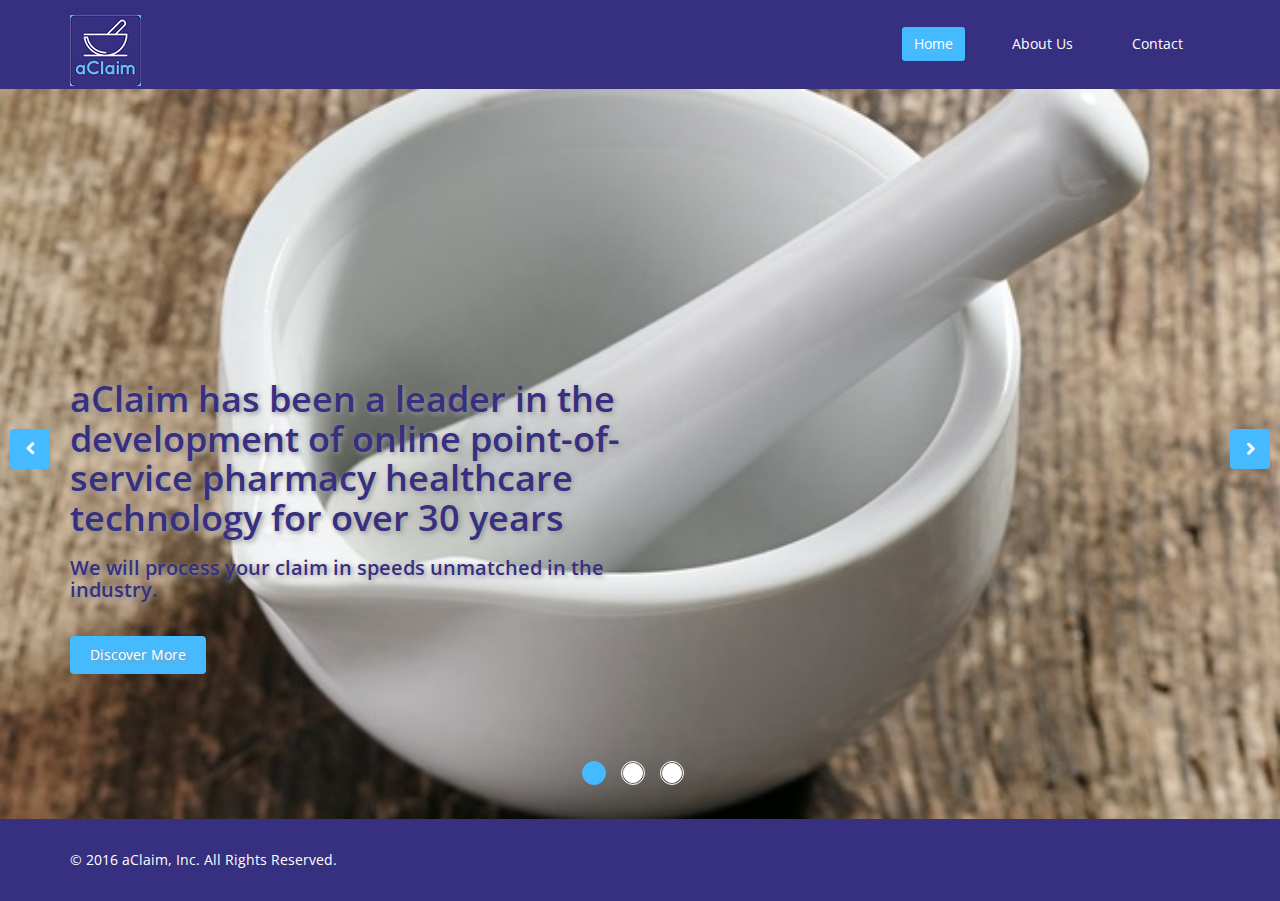
==== index.html @ 6144b658 "Initial Commit" ====
<!DOCTYPE html>
<html lang="en">
<head>
    <meta charset="utf-8">
    <meta name="viewport" content="width=device-width, initial-scale=1.0">
    <meta name="description" content="">
    <meta name="author" content="">
    <title>Home | aClaim, Inc.</title>
	
	<!-- core CSS -->
    <link href="css/bootstrap.min.css" rel="stylesheet">
    <link href="css/font-awesome.min.css" rel="stylesheet">
    <link href="css/animate.min.css" rel="stylesheet">
    <link href="css/prettyPhoto.css" rel="stylesheet">
    <link href="css/main.css" rel="stylesheet">
    <link href="css/responsive.css" rel="stylesheet">
    <!--[if lt IE 9]>
    <script src="js/html5shiv.js"></script>
    <script src="js/respond.min.js"></script>
    <![endif]-->       
    <link rel="shortcut icon" href="images/ico/favicon.ico">
    <link rel="apple-touch-icon-precomposed" sizes="144x144" href="images/ico/apple-touch-icon-144-precomposed.png">
    <link rel="apple-touch-icon-precomposed" sizes="114x114" href="images/ico/apple-touch-icon-114-precomposed.png">
    <link rel="apple-touch-icon-precomposed" sizes="72x72" href="images/ico/apple-touch-icon-72-precomposed.png">
    <link rel="apple-touch-icon-precomposed" href="images/ico/apple-touch-icon-57-precomposed.png">
</head><!--/head-->

<body class="homepage">

    <header id="header">
        <nav class="navbar navbar-inverse" role="banner">
            <div class="container">
                <div class="navbar-header">
					<div>
						<button type="button" class="navbar-toggle" data-toggle="collapse" data-target=".navbar-collapse">
							<span class="sr-only">Toggle navigation</span>
							<span class="icon-bar"></span>
							<span class="icon-bar"></span>
							<span class="icon-bar"></span>
						</button>
						<a class="navbar-brand" href="index.html"><img src="images/aClaim/aclaimlogo6.png" alt="logo"></a>
					</div>
                </div>
                <div class="collapse navbar-collapse navbar-right">
                    <ul class="nav navbar-nav">
                        <li class="active"><a href="index.html">Home</a></li>
                        <li><a href="about-us.html">About Us</a></li>
                        <li><a href="contact-us.html">Contact</a></li>                        
                    </ul>
                </div>
            </div><!--/.container-->
        </nav><!--/nav-->
		
    </header><!--/header-->

    <section id="main-slider" class="no-margin">
        <div class="carousel slide">
            <ol class="carousel-indicators">
                <li data-target="#main-slider" data-slide-to="0" class="active"></li>
                <li data-target="#main-slider" data-slide-to="1"></li>
                <li data-target="#main-slider" data-slide-to="2"></li>
            </ol>
            <div class="carousel-inner">

                <div class="item active" style="background-image: url(images/aClaim/mortarandpestle.jpg)">
                    <div class="container">
                        <div class="row slide-margin">
                            <div class="col-sm-6">
                                <div class="carousel-content">
                                    <h1 class="animation animated-item-1">aClaim has been a leader in the development of online point-of-service pharmacy healthcare technology for over 30 years</h1>
                                    <h2 class="animation animated-item-2">We will process your claim in speeds unmatched in the industry.</h2>
                                    <a class="btn-slide animation animated-item-3" href="about-us.html">Discover More</a>
                                </div>
                            </div>
                        </div>
                    </div>
                </div><!--/.item-->

                <div class="item" style="background-image: url(images/aClaim/pharmacist.jpg)">
                    <div class="container">
                        <div class="row slide-margin">
                            <div class="col-sm-6">
                                <div class="carousel-content">
                                    <h1 class="animation animated-item-1">aClaim builds automated real-time processing without the restraints common in many claims processor systems.</h1>
                                    <h2 class="animation animated-item-2">We focus on partners that are not traditional insurance based businesses.</h2>
                                    <a class="btn-slide animation animated-item-3" href="about-us.html">Read More</a>
                                </div>
                            </div>
                        </div>
                    </div>
                </div><!--/.item-->

                <div class="item" style="background-image: url(images/aClaim/prescription.jpg)">
                    <div class="container">
                        <div class="row slide-margin">
                            <div class="col-sm-6">
                                <div class="carousel-content">
                                    <h1 class="animation animated-item-1" style="color:#FFF">aClaim is a "Unique-Boutique" PBM</h1>
                                    <h2 class="animation animated-item-2" style="color:#FFF">We can provide custom solutions to your processing problems today.</h2>
                                    <a class="btn-slide animation animated-item-3" href="contact-us.html">Contact US</a>
                                </div>
                            </div>
                        </div>
                    </div>
                </div><!--/.item-->
            </div><!--/.carousel-inner-->
        </div><!--/.carousel-->
        <a class="prev hidden-xs" href="#main-slider" data-slide="prev">
            <i class="fa fa-chevron-left"></i>
        </a>
        <a class="next hidden-xs" href="#main-slider" data-slide="next">
            <i class="fa fa-chevron-right"></i>
        </a>
    </section><!--/#main-slider-->

    <footer id="footer" class="footer-color">
        <div class="container">
            <div class="row">
                <div class="col-sm-6">
                    &copy; 2016 aClaim, Inc. All Rights Reserved.
                </div>
                <div class="col-sm-6">
                    &nbsp;
                </div>
            </div>
        </div>
    </footer><!--/#footer-->

    <script src="js/jquery.js"></script>
    <script src="js/bootstrap.min.js"></script>
    <script src="js/jquery.prettyPhoto.js"></script>
    <script src="js/jquery.isotope.min.js"></script>
    <script src="js/main.js"></script>
    <script src="js/wow.min.js"></script>
</body>
</html>
---- css/prettyPhoto.css ----
div.pp_default .pp_top,div.pp_default .pp_top .pp_middle,div.pp_default .pp_top .pp_left,div.pp_default .pp_top .pp_right,div.pp_default .pp_bottom,div.pp_default .pp_bottom .pp_left,div.pp_default .pp_bottom .pp_middle,div.pp_default .pp_bottom .pp_right{height:13px}
div.pp_default .pp_top .pp_left{background:url(../images/prettyPhoto/default/sprite.png) -78px -93px no-repeat}
div.pp_default .pp_top .pp_middle{background:url(../images/prettyPhoto/default/sprite_x.png) top left repeat-x}
div.pp_default .pp_top .pp_right{background:url(../images/prettyPhoto/default/sprite.png) -112px -93px no-repeat}
div.pp_default .pp_content .ppt{color:#f8f8f8}
div.pp_default .pp_content_container .pp_left{background:url(../images/prettyPhoto/default/sprite_y.png) -7px 0 repeat-y;padding-left:13px}
div.pp_default .pp_content_container .pp_right{background:url(../images/prettyPhoto/default/sprite_y.png) top right repeat-y;padding-right:13px}
div.pp_default .pp_next:hover{background:url(../images/prettyPhoto/default/sprite_next.png) center right no-repeat;cursor:pointer}
div.pp_default .pp_previous:hover{background:url(../images/prettyPhoto/default/sprite_prev.png) center left no-repeat;cursor:pointer}
div.pp_default .pp_expand{background:url(../images/prettyPhoto/default/sprite.png) 0 -29px no-repeat;cursor:pointer;width:28px;height:28px}
div.pp_default .pp_expand:hover{background:url(../images/prettyPhoto/default/sprite.png) 0 -56px no-repeat;cursor:pointer}
div.pp_default .pp_contract{background:url(../images/prettyPhoto/default/sprite.png) 0 -84px no-repeat;cursor:pointer;width:28px;height:28px}
div.pp_default .pp_contract:hover{background:url(../images/prettyPhoto/default/sprite.png) 0 -113px no-repeat;cursor:pointer}
div.pp_default .pp_close{width:30px;height:30px;background:url(../images/prettyPhoto/default/sprite.png) 2px 1px no-repeat;cursor:pointer}
div.pp_default .pp_gallery ul li a{background:url(../images/prettyPhoto/default/default_thumb.png) center center #f8f8f8;border:1px solid #aaa}
div.pp_default .pp_social{margin-top:7px}
div.pp_default .pp_gallery a.pp_arrow_previous,div.pp_default .pp_gallery a.pp_arrow_next{position:static;left:auto}
div.pp_default .pp_nav .pp_play,div.pp_default .pp_nav .pp_pause{background:url(../images/prettyPhoto/default/sprite.png) -51px 1px no-repeat;height:30px;width:30px}
div.pp_default .pp_nav .pp_pause{background-position:-51px -29px}
div.pp_default a.pp_arrow_previous,div.pp_default a.pp_arrow_next{background:url(../images/prettyPhoto/default/sprite.png) -31px -3px no-repeat;height:20px;width:20px;margin:4px 0 0}
div.pp_default a.pp_arrow_next{left:52px;background-position:-82px -3px}
div.pp_default .pp_content_container .pp_details{margin-top:5px}
div.pp_default .pp_nav{clear:none;height:30px;width:110px;position:relative}
div.pp_default .pp_nav .currentTextHolder{font-family:Georgia;font-style:italic;color:#999;font-size:11px;left:75px;line-height:25px;position:absolute;top:2px;margin:0;padding:0 0 0 10px}
div.pp_default .pp_close:hover,div.pp_default .pp_nav .pp_play:hover,div.pp_default .pp_nav .pp_pause:hover,div.pp_default .pp_arrow_next:hover,div.pp_default .pp_arrow_previous:hover{opacity:0.7}
div.pp_default .pp_description{font-size:11px;font-weight:700;line-height:14px;margin:5px 50px 5px 0}
div.pp_default .pp_bottom .pp_left{background:url(../images/prettyPhoto/default/sprite.png) -78px -127px no-repeat}
div.pp_default .pp_bottom .pp_middle{background:url(../images/prettyPhoto/default/sprite_x.png) bottom left repeat-x}
div.pp_default .pp_bottom .pp_right{background:url(../images/prettyPhoto/default/sprite.png) -112px -127px no-repeat}
div.pp_default .pp_loaderIcon{background:url(../images/prettyPhoto/default/loader.gif) center center no-repeat}
div.light_rounded .pp_top .pp_left{background:url(../images/prettyPhoto/light_rounded/sprite.png) -88px -53px no-repeat}
div.light_rounded .pp_top .pp_right{background:url(../images/prettyPhoto/light_rounded/sprite.png) -110px -53px no-repeat}
div.light_rounded .pp_next:hover{background:url(../images/prettyPhoto/light_rounded/btnNext.png) center right no-repeat;cursor:pointer}
div.light_rounded .pp_previous:hover{background:url(../images/prettyPhoto/light_rounded/btnPrevious.png) center left no-repeat;cursor:pointer}
div.light_rounded .pp_expand{background:url(../images/prettyPhoto/light_rounded/sprite.png) -31px -26px no-repeat;cursor:pointer}
div.light_rounded .pp_expand:hover{background:url(../images/prettyPhoto/light_rounded/sprite.png) -31px -47px no-repeat;cursor:pointer}
div.light_rounded .pp_contract{background:url(../images/prettyPhoto/light_rounded/sprite.png) 0 -26px no-repeat;cursor:pointer}
div.light_rounded .pp_contract:hover{background:url(../images/prettyPhoto/light_rounded/sprite.png) 0 -47px no-repeat;cursor:pointer}
div.light_rounded .pp_close{width:75px;height:22px;background:url(../images/prettyPhoto/light_rounded/sprite.png) -1px -1px no-repeat;cursor:pointer}
div.light_rounded .pp_nav .pp_play{background:url(../images/prettyPhoto/light_rounded/sprite.png) -1px -100px no-repeat;height:15px;width:14px}
div.light_rounded .pp_nav .pp_pause{background:url(../images/prettyPhoto/light_rounded/sprite.png) -24px -100px no-repeat;height:15px;width:14px}
div.light_rounded .pp_arrow_previous{background:url(../images/prettyPhoto/light_rounded/sprite.png) 0 -71px no-repeat}
div.light_rounded .pp_arrow_next{background:url(../images/prettyPhoto/light_rounded/sprite.png) -22px -71px no-repeat}
div.light_rounded .pp_bottom .pp_left{background:url(../images/prettyPhoto/light_rounded/sprite.png) -88px -80px no-repeat}
div.light_rounded .pp_bottom .pp_right{background:url(../images/prettyPhoto/light_rounded/sprite.png) -110px -80px no-repeat}
div.dark_rounded .pp_top .pp_left{background:url(../images/prettyPhoto/dark_rounded/sprite.png) -88px -53px no-repeat}
div.dark_rounded .pp_top .pp_right{background:url(../images/prettyPhoto/dark_rounded/sprite.png) -110px -53px no-repeat}
div.dark_rounded .pp_content_container .pp_left{background:url(../images/prettyPhoto/dark_rounded/contentPattern.png) top left repeat-y}
div.dark_rounded .pp_content_container .pp_right{background:url(../images/prettyPhoto/dark_rounded/contentPattern.png) top right repeat-y}
div.dark_rounded .pp_next:hover{background:url(../images/prettyPhoto/dark_rounded/btnNext.png) center right no-repeat;cursor:pointer}
div.dark_rounded .pp_previous:hover{background:url(../images/prettyPhoto/dark_rounded/btnPrevious.png) center left no-repeat;cursor:pointer}
div.dark_rounded .pp_expand{background:url(../images/prettyPhoto/dark_rounded/sprite.png) -31px -26px no-repeat;cursor:pointer}
div.dark_rounded .pp_expand:hover{background:url(../images/prettyPhoto/dark_rounded/sprite.png) -31px -47px no-repeat;cursor:pointer}
div.dark_rounded .pp_contract{background:url(../images/prettyPhoto/dark_rounded/sprite.png) 0 -26px no-repeat;cursor:pointer}
div.dark_rounded .pp_contract:hover{background:url(../images/prettyPhoto/dark_rounded/sprite.png) 0 -47px no-repeat;cursor:pointer}
div.dark_rounded .pp_close{width:75px;height:22px;background:url(../images/prettyPhoto/dark_rounded/sprite.png) -1px -1px no-repeat;cursor:pointer}
div.dark_rounded .pp_description{margin-right:85px;color:#fff}
div.dark_rounded .pp_nav .pp_play{background:url(../images/prettyPhoto/dark_rounded/sprite.png) -1px -100px no-repeat;height:15px;width:14px}
div.dark_rounded .pp_nav .pp_pause{background:url(../images/prettyPhoto/dark_rounded/sprite.png) -24px -100px no-repeat;height:15px;width:14px}
div.dark_rounded .pp_arrow_previous{background:url(../images/prettyPhoto/dark_rounded/sprite.png) 0 -71px no-repeat}
div.dark_rounded .pp_arrow_next{background:url(../images/prettyPhoto/dark_rounded/sprite.png) -22px -71px no-repeat}
div.dark_rounded .pp_bottom .pp_left{background:url(../images/prettyPhoto/dark_rounded/sprite.png) -88px -80px no-repeat}
div.dark_rounded .pp_bottom .pp_right{background:url(../images/prettyPhoto/dark_rounded/sprite.png) -110px -80px no-repeat}
div.dark_rounded .pp_loaderIcon{background:url(../images/prettyPhoto/dark_rounded/loader.gif) center center no-repeat}
div.dark_square .pp_left,div.dark_square .pp_middle,div.dark_square .pp_right,div.dark_square .pp_content{background:#000}
div.dark_square .pp_description{color:#fff;margin:0 85px 0 0}
div.dark_square .pp_loaderIcon{background:url(../images/prettyPhoto/dark_square/loader.gif) center center no-repeat}
div.dark_square .pp_expand{background:url(../images/prettyPhoto/dark_square/sprite.png) -31px -26px no-repeat;cursor:pointer}
div.dark_square .pp_expand:hover{background:url(../images/prettyPhoto/dark_square/sprite.png) -31px -47px no-repeat;cursor:pointer}
div.dark_square .pp_contract{background:url(../images/prettyPhoto/dark_square/sprite.png) 0 -26px no-repeat;cursor:pointer}
div.dark_square .pp_contract:hover{background:url(../images/prettyPhoto/dark_square/sprite.png) 0 -47px no-repeat;cursor:pointer}
div.dark_square .pp_close{width:75px;height:22px;background:url(../images/prettyPhoto/dark_square/sprite.png) -1px -1px no-repeat;cursor:pointer}
div.dark_square .pp_nav{clear:none}
div.dark_square .pp_nav .pp_play{background:url(../images/prettyPhoto/dark_square/sprite.png) -1px -100px no-repeat;height:15px;width:14px}
div.dark_square .pp_nav .pp_pause{background:url(../images/prettyPhoto/dark_square/sprite.png) -24px -100px no-repeat;height:15px;width:14px}
div.dark_square .pp_arrow_previous{background:url(../images/prettyPhoto/dark_square/sprite.png) 0 -71px no-repeat}
div.dark_square .pp_arrow_next{background:url(../images/prettyPhoto/dark_square/sprite.png) -22px -71px no-repeat}
div.dark_square .pp_next:hover{background:url(../images/prettyPhoto/dark_square/btnNext.png) center right no-repeat;cursor:pointer}
div.dark_square .pp_previous:hover{background:url(../images/prettyPhoto/dark_square/btnPrevious.png) center left no-repeat;cursor:pointer}
div.light_square .pp_expand{background:url(../images/prettyPhoto/light_square/sprite.png) -31px -26px no-repeat;cursor:pointer}
div.light_square .pp_expand:hover{background:url(../images/prettyPhoto/light_square/sprite.png) -31px -47px no-repeat;cursor:pointer}
div.light_square .pp_contract{background:url(../images/prettyPhoto/light_square/sprite.png) 0 -26px no-repeat;cursor:pointer}
div.light_square .pp_contract:hover{background:url(../images/prettyPhoto/light_square/sprite.png) 0 -47px no-repeat;cursor:pointer}
div.light_square .pp_close{width:75px;height:22px;background:url(../images/prettyPhoto/light_square/sprite.png) -1px -1px no-repeat;cursor:pointer}
div.light_square .pp_nav .pp_play{background:url(../images/prettyPhoto/light_square/sprite.png) -1px -100px no-repeat;height:15px;width:14px}
div.light_square .pp_nav .pp_pause{background:url(../images/prettyPhoto/light_square/sprite.png) -24px -100px no-repeat;height:15px;width:14px}
div.light_square .pp_arrow_previous{background:url(../images/prettyPhoto/light_square/sprite.png) 0 -71px no-repeat}
div.light_square .pp_arrow_next{background:url(../images/prettyPhoto/light_square/sprite.png) -22px -71px no-repeat}
div.light_square .pp_next:hover{background:url(../images/prettyPhoto/light_square/btnNext.png) center right no-repeat;cursor:pointer}
div.light_square .pp_previous:hover{background:url(../images/prettyPhoto/light_square/btnPrevious.png) center left no-repeat;cursor:pointer}
div.facebook .pp_top .pp_left{background:url(../images/prettyPhoto/facebook/sprite.png) -88px -53px no-repeat}
div.facebook .pp_top .pp_middle{background:url(../images/prettyPhoto/facebook/contentPatternTop.png) top left repeat-x}
div.facebook .pp_top .pp_right{background:url(../images/prettyPhoto/facebook/sprite.png) -110px -53px no-repeat}
div.facebook .pp_content_container .pp_left{background:url(../images/prettyPhoto/facebook/contentPatternLeft.png) top left repeat-y}
div.facebook .pp_content_container .pp_right{background:url(../images/prettyPhoto/facebook/contentPatternRight.png) top right repeat-y}
div.facebook .pp_expand{background:url(../images/prettyPhoto/facebook/sprite.png) -31px -26px no-repeat;cursor:pointer}
div.facebook .pp_expand:hover{background:url(../images/prettyPhoto/facebook/sprite.png) -31px -47px no-repeat;cursor:pointer}
div.facebook .pp_contract{background:url(../images/prettyPhoto/facebook/sprite.png) 0 -26px no-repeat;cursor:pointer}
div.facebook .pp_contract:hover{background:url(../images/prettyPhoto/facebook/sprite.png) 0 -47px no-repeat;cursor:pointer}
div.facebook .pp_close{width:22px;height:22px;background:url(../images/prettyPhoto/facebook/sprite.png) -1px -1px no-repeat;cursor:pointer}
div.facebook .pp_description{margin:0 37px 0 0}
div.facebook .pp_loaderIcon{background:url(../images/prettyPhoto/facebook/loader.gif) center center no-repeat}
div.facebook .pp_arrow_previous{background:url(../images/prettyPhoto/facebook/sprite.png) 0 -71px no-repeat;height:22px;margin-top:0;width:22px}
div.facebook .pp_arrow_previous.disabled{background-position:0 -96px;cursor:default}
div.facebook .pp_arrow_next{background:url(../images/prettyPhoto/facebook/sprite.png) -32px -71px no-repeat;height:22px;margin-top:0;width:22px}
div.facebook .pp_arrow_next.disabled{background-position:-32px -96px;cursor:default}
div.facebook .pp_nav{margin-top:0}
div.facebook .pp_nav p{font-size:15px;padding:0 3px 0 4px}
div.facebook .pp_nav .pp_play{background:url(../images/prettyPhoto/facebook/sprite.png) -1px -123px no-repeat;height:22px;width:22px}
div.facebook .pp_nav .pp_pause{background:url(../images/prettyPhoto/facebook/sprite.png) -32px -123px no-repeat;height:22px;width:22px}
div.facebook .pp_next:hover{background:url(../images/prettyPhoto/facebook/btnNext.png) center right no-repeat;cursor:pointer}
div.facebook .pp_previous:hover{background:url(../images/prettyPhoto/facebook/btnPrevious.png) center left no-repeat;cursor:pointer}
div.facebook .pp_bottom .pp_left{background:url(../images/prettyPhoto/facebook/sprite.png) -88px -80px no-repeat}
div.facebook .pp_bottom .pp_middle{background:url(../images/prettyPhoto/facebook/contentPatternBottom.png) top left repeat-x}
div.facebook .pp_bottom .pp_right{background:url(../images/prettyPhoto/facebook/sprite.png) -110px -80px no-repeat}
div.pp_pic_holder a:focus{outline:none}
div.pp_overlay{background:#000;display:none;left:0;position:absolute;top:0;width:100%;z-index:9500}
div.pp_pic_holder{display:none;position:absolute;width:100px;z-index:10000}
.pp_content{height:40px;min-width:40px}
* html .pp_content{width:40px}
.pp_content_container{position:relative;text-align:left;width:100%}
.pp_content_container .pp_left{padding-left:20px}
.pp_content_container .pp_right{padding-right:20px}
.pp_content_container .pp_details{float:left;margin:10px 0 2px}
.pp_description{display:none;margin:0}
.pp_social{float:left;margin:0}
.pp_social .facebook{float:left;margin-left:5px;width:55px;overflow:hidden}
.pp_social .twitter{float:left}
.pp_nav{clear:right;float:left;margin:3px 10px 0 0}
.pp_nav p{float:left;white-space:nowrap;margin:2px 4px}
.pp_nav .pp_play,.pp_nav .pp_pause{float:left;margin-right:4px;text-indent:-10000px}
a.pp_arrow_previous,a.pp_arrow_next{display:block;float:left;height:15px;margin-top:3px;overflow:hidden;text-indent:-10000px;width:14px}
.pp_hoverContainer{position:absolute;top:0;width:100%;z-index:2000}
.pp_gallery{display:none;left:50%;margin-top:-50px;position:absolute;z-index:10000}
.pp_gallery div{float:left;overflow:hidden;position:relative}
.pp_gallery ul{float:left;height:35px;position:relative;white-space:nowrap;margin:0 0 0 5px;padding:0}
.pp_gallery ul a{border:1px rgba(0,0,0,0.5) solid;display:block;float:left;height:33px;overflow:hidden}
.pp_gallery ul a img{border:0}
.pp_gallery li{display:block;float:left;margin:0 5px 0 0;padding:0}
.pp_gallery li.default a{background:url(../images/prettyPhoto/facebook/default_thumbnail.gif) 0 0 no-repeat;display:block;height:33px;width:50px}
.pp_gallery .pp_arrow_previous,.pp_gallery .pp_arrow_next{margin-top:7px!important}
a.pp_next{background:url(../images/prettyPhoto/light_rounded/btnNext.png) 10000px 10000px no-repeat;display:block;float:right;height:100%;text-indent:-10000px;width:49%}
a.pp_previous{background:url(../images/prettyPhoto/light_rounded/btnNext.png) 10000px 10000px no-repeat;display:block;float:left;height:100%;text-indent:-10000px;width:49%}
a.pp_expand,a.pp_contract{cursor:pointer;display:none;height:20px;position:absolute;right:30px;text-indent:-10000px;top:10px;width:20px;z-index:20000}
a.pp_close{position:absolute;right:0;top:0;display:block;line-height:22px;text-indent:-10000px}
.pp_loaderIcon{display:block;height:24px;left:50%;position:absolute;top:50%;width:24px;margin:-12px 0 0 -12px}
#pp_full_res{line-height:1!important}
#pp_full_res .pp_inline{text-align:left}
#pp_full_res .pp_inline p{margin:0 0 15px}
div.ppt{color:#fff;display:none;font-size:17px;z-index:9999;margin:0 0 5px 15px}
div.pp_default .pp_content,div.light_rounded .pp_content{background-color:#fff}
div.pp_default #pp_full_res .pp_inline,div.light_rounded .pp_content .ppt,div.light_rounded #pp_full_res .pp_inline,div.light_square .pp_content .ppt,div.light_square #pp_full_res .pp_inline,div.facebook .pp_content .ppt,div.facebook #pp_full_res .pp_inline{color:#000}
div.pp_default .pp_gallery ul li a:hover,div.pp_default .pp_gallery ul li.selected a,.pp_gallery ul a:hover,.pp_gallery li.selected a{border-color:#fff}
div.pp_default .pp_details,div.light_rounded .pp_details,div.dark_rounded .pp_details,div.dark_square .pp_details,div.light_square .pp_details,div.facebook .pp_details{position:relative}
div.light_rounded .pp_top .pp_middle,div.light_rounded .pp_content_container .pp_left,div.light_rounded .pp_content_container .pp_right,div.light_rounded .pp_bottom .pp_middle,div.light_square .pp_left,div.light_square .pp_middle,div.light_square .pp_right,div.light_square .pp_content,div.facebook .pp_content{background:#fff}
div.light_rounded .pp_description,div.light_square .pp_description{margin-right:85px}
div.light_rounded .pp_gallery a.pp_arrow_previous,div.light_rounded .pp_gallery a.pp_arrow_next,div.dark_rounded .pp_gallery a.pp_arrow_previous,div.dark_rounded .pp_gallery a.pp_arrow_next,div.dark_square .pp_gallery a.pp_arrow_previous,div.dark_square .pp_gallery a.pp_arrow_next,div.light_square .pp_gallery a.pp_arrow_previous,div.light_square .pp_gallery a.pp_arrow_next{margin-top:12px!important}
div.light_rounded .pp_arrow_previous.disabled,div.dark_rounded .pp_arrow_previous.disabled,div.dark_square .pp_arrow_previous.disabled,div.light_square .pp_arrow_previous.disabled{background-position:0 -87px;cursor:default}
div.light_rounded .pp_arrow_next.disabled,div.dark_rounded .pp_arrow_next.disabled,div.dark_square .pp_arrow_next.disabled,div.light_square .pp_arrow_next.disabled{background-position:-22px -87px;cursor:default}
div.light_rounded .pp_loaderIcon,div.light_square .pp_loaderIcon{background:url(../images/prettyPhoto/light_rounded/loader.gif) center center no-repeat}
div.dark_rounded .pp_top .pp_middle,div.dark_rounded .pp_content,div.dark_rounded .pp_bottom .pp_middle{background:url(../images/prettyPhoto/dark_rounded/contentPattern.png) top left repeat}
div.dark_rounded .currentTextHolder,div.dark_square .currentTextHolder{color:#c4c4c4}
div.dark_rounded #pp_full_res .pp_inline,div.dark_square #pp_full_res .pp_inline{color:#fff}
.pp_top,.pp_bottom{height:20px;position:relative}
* html .pp_top,* html .pp_bottom{padding:0 20px}
.pp_top .pp_left,.pp_bottom .pp_left{height:20px;left:0;position:absolute;width:20px}
.pp_top .pp_middle,.pp_bottom .pp_middle{height:20px;left:20px;position:absolute;right:20px}
* html .pp_top .pp_middle,* html .pp_bottom .pp_middle{left:0;position:static}
.pp_top .pp_right,.pp_bottom .pp_right{height:20px;left:auto;position:absolute;right:0;top:0;width:20px}
.pp_fade,.pp_gallery li.default a img{display:none}
---- css/main.css ----
@import url(http://fonts.googleapis.com/css?family=Open+Sans:300italic,400italic,600italic,700italic,800italic,400,600,700,300,800);


/*************************
*******Typography******
**************************/

body {
  background: #fff;
  font-family: 'Open Sans', sans-serif;
  color:#4e4e4e;
  line-height: 22px;
}

h1,
h2,
h3,
h4,
h5,
h6 {
  font-weight: 600; 
  font-family: 'Open Sans', sans-serif;
  color:#4e4e4e;
}

h1{
  font-size: 36px;
  color:#372F80;
}

h2{
  font-size: 20px;
}

h3{
  font-size: 16px;
  color: #787878;
  font-weight: 400;
  line-height: 24px;
}

h4{
  font-size: 16px;
}

a {
  color: #46BAFF;
  -webkit-transition: color 300ms, background-color 300ms;
  -moz-transition: color 300ms, background-color 300ms;
  -o-transition:  color 300ms, background-color 300ms;
  transition:  color 300ms, background-color 300ms;
}

a:hover, a:focus {
  color: #d43133;
}

hr {
  border-top: 1px solid #e5e5e5;
  border-bottom: 1px solid #fff;
}


.btn-primary {
  padding: 8px 20px;
  background: #46BAFF;
  color: #fff;
  border-radius: 4px;
  border:none;
  margin-top: 10px;
}


.btn-primary:hover, 
.btn-primary:focus{
  background: #46BAFF;
  outline: none;
  box-shadow: none;
} 

.btn-transparent {
  border: 3px solid #fff;
  background: transparent;
  color: #fff;
}

.btn-transparent:hover {
  border-color: rgba(255, 255, 255, 0.5);
}

a:hover,
a:focus {
  color: #111;
  text-decoration: none;
  outline: none;
}

.dropdown-menu {
  margin-top: -1px;
  min-width: 180px;
}

.center h2{
  font-size: 36px;
  margin-top: 0;
  margin-bottom: 20px;
}

.media>.pull-left{
  margin-right: 20px;
}

.media>.pull-right{
  margin-left: 20px;
}

body > section {
  padding: 70px 0;
}

.center {
  text-align: center;
  padding-bottom: 55px;
}

.scaleIn {
  -webkit-animation-name: scaleIn;
  animation-name: scaleIn;
}

.lead{
  font-size: 16px;
  line-height: 24px;
  font-weight: 400;
}

.transparent-bg {
  background-color: transparent !important;
  margin-bottom: 0;
}

@-webkit-keyframes scaleIn {
  0% {
    opacity: 0;
    -webkit-transform: scale(0);
    transform: scale(0);
  }

  100% {
    opacity: 1;
    -webkit-transform: scale(1);
    transform: scale(1);
  }
}

@keyframes scaleIn {
  0% {
    opacity: 0;
    -webkit-transform: scale(0);
    -ms-transform: scale(0);
    transform: scale(0);
  }

  100% {
    opacity: 1;
    -webkit-transform: scale(1);
    -ms-transform: scale(1);
    transform: scale(1);
  }
}


/*************************
*******Header******
**************************/

#header .search{
  display: inline-block;
}

.navbar>.container .navbar-brand{
  margin-left: 0;
}

.top-bar {
  padding: 10px 0;
  background: #372F80;
  border-bottom: 1px solid #222;
  line-height: 28px;
}

.top-number{
  color: #fff;
}

.top-number p{
  margin: 0
}

.footer-color {
    background: #372F80;
}

.social{
  text-align: right;
}

.social-share{
 display: inline-block;
 list-style: none;
 padding: 0;
 margin: 0;
}

ul.social-share li {
  display: inline-block;
}

ul.social-share li a {
  display: inline-block;
  color: #fff;
  background: #404040;
  width: 25px;
  height: 25px;
  line-height: 25px;
  text-align: center;
  border-radius: 2px;
}

ul.social-share li a:hover {
  background: #46BAFF;
  color: #fff;
}

.search i {
  color: #fff;
}

input.search-form{
  background: transparent;
  border: 0 none;
  width: 60px;
  padding: 0 10px;
  color: #FFF;
  -webkit-transition: all 400ms;
  -moz-transition: all 400ms;
  -ms-transition: all 400ms;
  -o-transition: all 400ms;
  transition: all 400ms;
}

input.search-form::-webkit-input-placeholder{
  color: transparent;
}

input.search-form:hover::-webkit-input-placeholder {
  color: #fff;
}

input.search-form:hover {
  width: 180px;
}

.navbar-brand {
  padding: 0;
  margin:0;
}

.navbar {
  border-radius: 0;
  margin-bottom: 0;
  background: #372F80;
  padding: 15px 0;
  padding-bottom: 0;
}

 .navbar-nav{
  margin-top: 12px;
 }

.navbar-nav>li{
  margin-left: 35px;
  padding-bottom: 28px;
}

.navbar-inverse .navbar-nav > li > a {
  padding: 5px 12px;
  margin: 0;
  border-radius: 3px;
  color: #fff;
  line-height: 24px;
  display: inline-block;
}

.navbar-inverse .navbar-nav > li > a:hover{
	background-color: #46BAFF;
  color: #fff;
}

.navbar-inverse {
  border: none;
}

.navbar-inverse .navbar-brand {
  font-size: 36px;
  line-height: 50px;
  color: #fff;
}

.navbar-inverse .navbar-nav > .active > a,
.navbar-inverse .navbar-nav > .active > a:hover,
.navbar-inverse .navbar-nav > .active > a:focus,
.navbar-inverse .navbar-nav > .open > a,
.navbar-inverse .navbar-nav > .open > a:hover,
.navbar-inverse .navbar-nav > .open > a:focus {
  background-color: #46BAFF;
  color: #fff;
}

.navbar-inverse .navbar-nav .dropdown-menu {
  background-color: rgba(0,0,0,.85);
  -webkit-box-shadow: 0 3px 8px rgba(0, 0, 0, 0.125);
  -moz-box-shadow: 0 3px 8px rgba(0, 0, 0, 0.125);
  box-shadow: 0 3px 8px rgba(0, 0, 0, 0.125);
  border: 0;
  padding: 0;
  margin-top: 0;
  border-top: 0;
  border-radius: 0;
  left: 0;
}

.navbar-inverse .navbar-nav .dropdown-menu:before{
  position: absolute;
  top:0;
}

.navbar-inverse .navbar-nav .dropdown-menu > li > a {
  padding: 8px 15px;
  color: #fff;
}

.navbar-inverse .navbar-nav .dropdown-menu > li:hover > a,
.navbar-inverse .navbar-nav .dropdown-menu > li:focus > a,
.navbar-inverse .navbar-nav .dropdown-menu > li.active > a {
  background-color: #46BAFF;
  color: #fff;
}

.navbar-inverse .navbar-nav .dropdown-menu > li:last-child > a {
  border-radius: 0 0 3px 3px;
}

.navbar-inverse .navbar-nav .dropdown-menu > li.divider {
  background-color: transparent;
}

.navbar-inverse .navbar-collapse,
.navbar-inverse .navbar-form {
  border-top: 0;
  padding-bottom: 0;
}


/*************************
*******Home Page******
**************************/


#main-slider {
  position: relative;
}

.no-margin {
  margin: 0;
  padding: 0;
}

#main-slider .carousel .carousel-content {
  margin-top: 150px;
  text-shadow: 2px 2px 5px rgba(150, 150, 150, 1);
}

#main-slider .carousel .slide-margin{
  margin-top: 140px;
}

#main-slider .carousel h2 {
  color: #372F80;
}

#main-slider .carousel .btn-slide {
  padding: 8px 20px;
  background: #46BAFF;
  color: #fff;
  border-radius: 4px;
  margin-top: 25px;
  display: inline-block;
}

#main-slider .carousel .slider-img{
  text-align: right;
  position: absolute;
}


#main-slider .carousel .item {
  background-position: 50%;
  background-repeat: no-repeat;
  background-size: cover;
  left: 0 !important;
  opacity: 0;
  top: 0;
  position: absolute;
  width: 100%;
  display: block !important;
  height: 730px;
  -webkit-transition: opacity ease-in-out 500ms;
  -moz-transition: opacity ease-in-out 500ms;
  -o-transition: opacity ease-in-out 500ms;
  transition: opacity ease-in-out 500ms;
}

#main-slider .carousel .item:first-child {
  top: auto;
  position: relative;
}

#main-slider .carousel .item.active {
  opacity: 1;
  -webkit-transition: opacity ease-in-out 500ms;
  -moz-transition: opacity ease-in-out 500ms;
  -o-transition: opacity ease-in-out 500ms;
  transition: opacity ease-in-out 500ms;
  z-index: 1;
}

#main-slider .prev,
#main-slider .next {
  position: absolute;
  top: 50%;
  background-color: #46BAFF;
  color: #fff;
  display: inline-block;
  margin-top: -25px;
  height: 40px;
  line-height: 40px;
  width: 40px;
  line-height: 40px;
  text-align: center;
  border-radius: 4px;
  z-index: 5;
}

#main-slider .prev:hover,
#main-slider .next:hover {
  background-color: #000;
}

#main-slider .prev {
  left: 10px;
}

#main-slider .next {
  right: 10px;
}

#main-slider .carousel-indicators li {
  width: 20px;
  height: 20px;
  background-color: #fff;
  margin: 0 15px 0 0;
  position: relative;
}

#main-slider .carousel-indicators li:after {
  position: absolute;
  content: "";
  width: 24px;
  height: 24px;
  border-radius: 100%;
  background: rgba(0, 0, 0, 0);
  border: 1px solid #FFF;
  left: -3px;
  top: -3px;
}

#main-slider .carousel-indicators .active{
  width: 20px;
  height: 20px;
  background-color: #46BAFF;
   margin: 0 15px 0 0;
   border: 1px solid #46BAFF;
   position: relative;
}

#main-slider .carousel-indicators .active:after {
  position: absolute;
  content: "";
  width: 24px;
  height: 24px;
  border-radius: 100%;
  background: #46BAFF;
  border: 1px solid #46BAFF;
  left: -3px;
  top: -3px;
}

#main-slider .active .animation.animated-item-1 {
  -webkit-animation: fadeInUp 300ms linear 300ms both;
  -moz-animation: fadeInUp 300ms linear 300ms both;
  -o-animation: fadeInUp 300ms linear 300ms both;
  -ms-animation: fadeInUp 300ms linear 300ms both;
  animation: fadeInUp 300ms linear 300ms both;
}

#main-slider .active .animation.animated-item-2 {
  -webkit-animation: fadeInUp 300ms linear 600ms both;
  -moz-animation: fadeInUp 300ms linear 600ms both;
  -o-animation: fadeInUp 300ms linear 600ms both;
  -ms-animation: fadeInUp 300ms linear 600ms both;
  animation: fadeInUp 300ms linear 600ms both;
}

#main-slider .active .animation.animated-item-3 {
  -webkit-animation: fadeInUp 300ms linear 900ms both;
  -moz-animation: fadeInUp 300ms linear 900ms both;
  -o-animation: fadeInUp 300ms linear 900ms both;
  -ms-animation: fadeInUp 300ms linear 900ms both;
  animation: fadeInUp 300ms linear 900ms both;
}

#main-slider .active .animation.animated-item-4 {
  -webkit-animation: fadeInUp 300ms linear 1200ms both;
  -moz-animation: fadeInUp 300ms linear 1200ms both;
  -o-animation: fadeInUp 300ms linear 1200ms both;
  -ms-animation: fadeInUp 300ms linear 1200ms both;
  animation: fadeInUp 300ms linear 1200ms both;
}

#feature {
  background: #f2f2f2;
  padding-bottom: 40px;
}

.features{
  padding: 0;
}

.feature-wrap {
  margin-bottom: 35px;
  overflow: hidden;
}

.feature-wrap h2{
  margin-top: 10px;
}

.feature-wrap .pull-left {
  margin-right: 25px;
}

.feature-wrap i{
  font-size: 48px;
  height: 110px;
  width: 110px;
  margin: 3px;
  border-radius: 100%;
  line-height: 110px;
  text-align:center;
  background: #ffffff;
  color: #46BAFF;
  border: 3px solid #ffffff;
  box-shadow: inset 0 0 0 5px #f2f2f2;
  -webkit-box-shadow: inset 0 0 0 5px #f2f2f2;
  -webkit-transition: 500ms;
  -moz-transition: 500ms;
  -o-transition: 500ms;
  transition: 500ms;
  float: left;
  margin-right: 25px;
}

.feature-wrap i:hover {
  background: #46BAFF;
  color: #fff;
  box-shadow: inset 0 0 0 5px #46BAFF;
  -webkit-box-shadow: inset 0 0 0 5px #46BAFF;
  border: 3px solid #46BAFF;
}

#recent-works .col-xs-12.col-sm-4.col-md-3{
  padding: 0;
}

#recent-works{
    padding-bottom: 70px;
}

.recent-work-wrap {
  position: relative;
}

.recent-work-wrap img{
  width: 100%;
}

.recent-work-wrap .recent-work-inner{
  top: 0;
  background: transparent;
  opacity: .8;
  width: 100%;
  border-radius: 0;
  margin-bottom: 0;
}

.recent-work-wrap .recent-work-inner h3{
  margin: 10px 0;
}

.recent-work-wrap .recent-work-inner h3 a{
  font-size: 24px;
  color: #fff;
}

.recent-work-wrap .overlay {
  position: absolute;
  top: 0;
  left: 0;
  width: 100%;
  height: 100%;
  opacity: 0;
  border-radius: 0;
  background: #46BAFF;
  color: #fff;
  vertical-align: middle;
  -webkit-transition: opacity 500ms;
  -moz-transition: opacity 500ms;
  -o-transition: opacity 500ms;
  transition: opacity 500ms;  
  padding: 30px;
}

.recent-work-wrap .overlay .preview {
  bottom: 0;
  display: inline-block;
  height: 35px;
  line-height: 35px;
  border-radius: 0;
  background: transparent;
  text-align: center;
  color: #fff;
}

.recent-work-wrap:hover .overlay {
  opacity: 1;
}

#services {
  background: #000 url(../images/services/bg_services.png);
  background-size: cover;
}

#services .lead,
#services h2{
  color: #fff;
}

.services-wrap {
  padding: 40px 30px;
  background: #fff;
  border-radius: 4px;
  margin: 0 0 40px;
}

.services-wrap h3 {
  font-size: 20px;
  margin: 10px 0;
}

.services-wrap .pull-left {
  margin-right: 20px;
}

#middle {
  background: #f2f2f2;
}

.skill h2{
  margin-bottom: 25px;
}

.progress-wrap{
  position: relative;
}

.progress .color1,
.progress .color1 .bar-width{
  background: #2d7da4;
}

.progress .color2,
.progress .color2 .bar-width{
  background: #6aa42f;
}

.progress .color3,
.progress .color3 .bar-width{
  background: #ffcc33;
}

.progress .color4,
.progress .color4 .bar-width{
  background: #db3615;
}

.progress, 
.progress-bar {
  height: 15px;
  line-height: 15px;
  background: #e6e6e6;
  -webkit-box-shadow: none;
  -moz-box-shadow: none;
  box-shadow: none;
  border-radius: 0;
  overflow: visible;
  text-align: right;
}

.progress{
  position: relative;
}

.progress .bar-width{
  position: absolute;
  width: 40px;
  height: 20px;
  line-height: 20px;
  text-align: center;
  font-size: 12px;
  font-weight: 700;
  top: -30px;
  border-radius: 2px;
  margin-left: -30px;
}

.progress span{
  position: relative;
}

.progress span:before{
  content: " ";
  position: absolute;
  width: auto;
  height: auto;
  border-width: 8px 5px;
  border-style: solid;
  bottom: -15px;
  right: 8px;
}

.progress .color1 span:before{
  border-color: #2d7da4 transparent transparent transparent;
}

.progress .color2 span:before{
  border-color: #6aa42f transparent transparent transparent;
}

.progress .color3 span:before{
  border-color: #ffcc33 transparent transparent transparent;
}

.progress .color4 span:before{
  border-color: #db3615 transparent transparent transparent;
}

.accordion h2{
  margin-bottom: 25px;
}

.panel-default{
  border-color: transparent;
}

.panel-default>.panel-heading,
.panel{
  background-color: #e6e6e6; 
  border:0 none;
  box-shadow:none;
}

.panel-default>.panel-heading+.panel-collapse .panel-body{
  background: #fff;
  color: #858586;
}

.panel-body{
  padding: 20px 20px 10px;
}

.panel-group .panel+.panel{
  margin-top: 0;
  border-top: 1px solid #d9d9d9;
}

.panel-group .panel{
  border-radius: 0;
}

.panel-heading{
  border-radius: 0;
}

.panel-title>a{
  color: #4e4e4e;
}

.accordion-inner img{
  border-radius: 4px;
}

.accordion-inner h4{
  margin-top: 0;
}

.panel-heading.active{
  background: #1f1f20;
}

.panel-heading.active .panel-title>a{
  color:#fff;
}

a.accordion-toggle  i{
  width: 45px;
  line-height: 44px;
  font-size: 20px;
  margin-top: -10px;
  text-align: center;
  margin-right: -15px;
  background: #c9c9c9;
}

.panel-heading.active a.accordion-toggle i{
  background: #46BAFF;
  color: #fff;
}

.panel-heading.active a.accordion-toggle.collapsed i{
  background: #46BAFF;
  color: #fff;
}

.nav-tabs>li{
  margin-bottom: 0px;
  border-bottom: 1px solid #e6e6e6;
}

.nav-tabs{
  border-bottom: transparent;
  border-right: 1px solid #e6e6e6;
}

.nav-tabs>li>a {
  background: #f5f5f5;
  color: #666;
  border-radius: 0;
  border: 0 none;
  line-height: 24px;
  margin-right:0;
  padding: 13px 15px;
}

.nav-tabs li:last-child{
  border-bottom: 0 none;
} 

.nav-stacked>li+li{
  margin-top: 0;
}

.nav-tabs>li>a:hover{
  background: #1f1f20;
  color:#fff;
}

.nav-tabs>li.active>a, 
.nav-tabs>li.active>a:hover, 
.nav-tabs>li.active>a:focus {
  border: 0;
  color:#fff;
  background: #1f1f20;
  position: relative;
}

.nav-tabs>li.active>a:after {
  position: absolute;
  content:  "";
  width: auto;
  height: auto;
  border-style:solid;
  border-color: transparent transparent transparent #1f1f20;
  border-width: 25px 22px;
  right: -44px;
  top:0;
}

.tab-wrap{
  border:1px solid #e6e6e6;
  margin-bottom: 20px;
}

.tab-content{
  padding: 20px;
}

.tab-content h2{
  margin-top: 0;
}

.tab-content img{
  border-radius: 4px;
}

.testimonial h2{
  margin-top: 0;
}

.testimonial-inner {
  color:#858586;
  font-size: 14px;
}

.testimonial-inner .pull-left{
  border-right: 1px solid #e7e7e7;
  padding-right: 15px;
  position: relative;
}

.testimonial-inner .pull-left:after{
  content: "";
  position: absolute;
  width: 9px;
  height: 9px;
  top: 50%;
  margin-top: -5px;
  background: #FFF;
  -webkit-transform: rotate(45deg);
  border: 1px solid #e7e7e7;
  right: -5px;
  border-left: 0 none;
  border-bottom: 0 none;
}

#partner {
  background: url(../images/partners/partner_bg.png) 50% 50% no-repeat;
  background-size: cover;
}

#partner {
  color: #fff;
  text-align: center;
}

#partner h2, 
#partner h3 {
  color: #fff;
}

.partners ul {
  list-style: none;
  margin: 0;
  padding: 0;
}

.partners ul li{
  display: inline-block;
  float: left;
  width: 20%;
}

#conatcat-info{
  background: #fff url(../images/contact.png) no-repeat 90% 0;
  padding: 30px 0;
}

.contact-info i{
  width: 60px;
  height: 60px;
  font-size: 40px;
  line-height: 60px;
  color: #fff;
  background: #000;
  text-align: center;
  border-radius: 10px;
}

.contact-info h2{
  margin-top: 0;
  color: #000;
}

.contact-info{
  color:#000;
}

/*************************
********* About Us Page CSS ******
**************************/

.about-us {
  margin-top: 110px;
  margin-bottom: -110px;
  color: #FFFFFF;
  text-shadow: 2px 2px 5px rgba(150, 150, 150, 1);
}

.about-us-text {
  color: #FFFFFF;
  text-shadow: 2px 2px 5px rgba(150, 150, 150, 1);  
}

.about-us h2, 
.skill_text h2 {
  color: #FFFFFF;
  text-shadow: 2px 2px 5px rgba(150, 150, 150, 1);
  font-size: 40px;
  font-weight: 600;
}

.about-us p {
  color:#000000;
}

#carousel-slider {
  position: relative;
}

#carousel-slider .carousel-indicators {
  bottom: -25px;
}

#carousel-slider .carousel-indicators li {
  border: 1px solid #ffbd20;
}

#carousel-slider a i {
  border: 1px solid #777;
  border-radius:50%;
  font-size: 28px;
  height: 50px;
  padding: 8px;
  position: absolute;
  top: 50%;
  width: 50px;
  color:#777;
}

#carousel-slider a i:hover {
  background:#bfbfbf;
  color:#fff;
  border: 1px solid #bfbfbf;
}

#carousel-slider 
.carousel-control {
  width:inherit;
}

#carousel-slider .carousel-control.left i {
  left:-25px
}

#carousel-slider .carousel-control.right i {
  right: -25px;
}

#carousel-slider
.carousel-control.left, 
#carousel-slider
.carousel-control.right {
  background: none;
}

.skill_text {
  display: block;
  margin-bottom: 60px;
  margin-top: 25px;
  overflow: hidden;
}

.sinlge-skill {
  background:#f2f2f2;
  border-radius: 100%;
  color: #FFFFFF;
  font-size: 22px;
  font-weight: bold;
  height: 200px;
  position: relative;
  width: 200px;
  text-transform: uppercase;
  overflow: hidden;
  margin: 30px 0;

}

.sinlge-skill p em {
  color: #FFFFFF;
  font-size: 38px;
}

.sinlge-skill p {
  line-height: 1;
}

.joomla-skill, 
.html-skill, 
.css-skill, 
.wp-skill {
  position: absolute;
  height: 100%;
  bottom: 0;
  width:100%;
  border-radius: 100%;
  padding: 70px 0;
  text-align: center;
}


.joomla-skill {
  background: rgb(242,242,242); /* Old browsers */
  background: -moz-linear-gradient(top, rgba(242,242,242,1) 0%, rgba(242,242,242,1) 28%, rgba(45,125,164,1) 28%); /* FF3.6+ */
  background: -webkit-gradient(linear, left top, left bottom, color-stop(0%,rgba(242,242,242,1)), color-stop(28%,rgba(242,242,242,1)), color-stop(28%,rgba(45,125,164,1))); /* Chrome,Safari4+ */
  background: -webkit-linear-gradient(top, rgba(242,242,242,1) 0%,rgba(242,242,242,1) 28%,rgba(45,125,164,1) 28%); /* Chrome10+,Safari5.1+ */
  background: -o-linear-gradient(top, rgba(242,242,242,1) 0%,rgba(242,242,242,1) 28%,rgba(45,125,164,1) 28%); /* Opera 11.10+ */
  background: -ms-linear-gradient(top, rgba(242,242,242,1) 0%,rgba(242,242,242,1) 28%,rgba(45,125,164,1) 28%); /* IE10+ */
  background: linear-gradient(to bottom, rgba(242,242,242,1) 0%,rgba(242,242,242,1) 28%,rgba(45,125,164,1) 28%); /* W3C */
  filter: progid:DXImageTransform.Microsoft.gradient( startColorstr='#f2f2f2', endColorstr='#2d7da4',GradientType=0 ); /* IE6-9 */    
}

.html-skill {
  background: rgb(242,242,242); /* Old browsers */
  background: -moz-linear-gradient(top, rgba(242,242,242,1) 0%, rgba(242,242,242,1) 9%, rgba(106,164,47,1) 9%); /* FF3.6+ */
  background: -webkit-gradient(linear, left top, left bottom, color-stop(0%,rgba(242,242,242,1)), color-stop(9%,rgba(242,242,242,1)), color-stop(9%,rgba(106,164,47,1))); /* Chrome,Safari4+ */
  background: -webkit-linear-gradient(top, rgba(242,242,242,1) 0%,rgba(242,242,242,1) 9%,rgba(106,164,47,1) 9%); /* Chrome10+,Safari5.1+ */
  background: -o-linear-gradient(top, rgba(242,242,242,1) 0%,rgba(242,242,242,1) 9%,rgba(106,164,47,1) 9%); /* Opera 11.10+ */
  background: -ms-linear-gradient(top, rgba(242,242,242,1) 0%,rgba(242,242,242,1) 9%,rgba(106,164,47,1) 9%); /* IE10+ */
  background: linear-gradient(to bottom, rgba(242,242,242,1) 0%,rgba(242,242,242,1) 9%,rgba(106,164,47,1) 9%); /* W3C */
  filter: progid:DXImageTransform.Microsoft.gradient( startColorstr='#f2f2f2', endColorstr='#6aa42f',GradientType=0 ); /* IE6-9 */
}

.css-skill {
  background: rgb(242,242,242); /* Old browsers */
  background: -moz-linear-gradient(top, rgba(242,242,242,1) 0%, rgba(242,242,242,1) 32%, rgba(255,189,32,1) 32%); /* FF3.6+ */
  background: -webkit-gradient(linear, left top, left bottom, color-stop(0%,rgba(242,242,242,1)), color-stop(32%,rgba(242,242,242,1)), color-stop(32%,rgba(255,189,32,1))); /* Chrome,Safari4+ */
  background: -webkit-linear-gradient(top, rgba(242,242,242,1) 0%,rgba(242,242,242,1) 32%,rgba(255,189,32,1) 32%); /* Chrome10+,Safari5.1+ */
  background: -o-linear-gradient(top, rgba(242,242,242,1) 0%,rgba(242,242,242,1) 32%,rgba(255,189,32,1) 32%); /* Opera 11.10+ */
  background: -ms-linear-gradient(top, rgba(242,242,242,1) 0%,rgba(242,242,242,1) 32%,rgba(255,189,32,1) 32%); /* IE10+ */
  background: linear-gradient(to bottom, rgba(242,242,242,1) 0%,rgba(242,242,242,1) 32%,rgba(255,189,32,1) 32%); /* W3C */
  filter: progid:DXImageTransform.Microsoft.gradient( startColorstr='#f2f2f2', endColorstr='#ffbd20',GradientType=0 ); /* IE6-9 */
}

.wp-skill {
  background: rgb(242,242,242); /* Old browsers */
  background: -moz-linear-gradient(top, rgba(242,242,242,1) 0%, rgba(242,242,242,1) 19%, rgba(219,54,21,1) 19%); /* FF3.6+ */
  background: -webkit-gradient(linear, left top, left bottom, color-stop(0%,rgba(242,242,242,1)), color-stop(19%,rgba(242,242,242,1)), color-stop(19%,rgba(219,54,21,1))); /* Chrome,Safari4+ */
  background: -webkit-linear-gradient(top, rgba(242,242,242,1) 0%,rgba(242,242,242,1) 19%,rgba(219,54,21,1) 19%); /* Chrome10+,Safari5.1+ */
  background: -o-linear-gradient(top, rgba(242,242,242,1) 0%,rgba(242,242,242,1) 19%,rgba(219,54,21,1) 19%); /* Opera 11.10+ */
  background: -ms-linear-gradient(top, rgba(242,242,242,1) 0%,rgba(242,242,242,1) 19%,rgba(219,54,21,1) 19%); /* IE10+ */
  background: linear-gradient(to bottom, rgba(242,242,242,1) 0%,rgba(242,242,242,1) 19%,rgba(219,54,21,1) 19%); /* W3C */
  filter: progid:DXImageTransform.Microsoft.gradient( startColorstr='#f2f2f2', endColorstr='#db3615',GradientType=0 ); /* IE6-9 */
}

.skill-wrap {
  display: block;
  overflow: hidden;
  margin: 60px 0;
}

.team h4 {
  margin-top: 0;
  text-transform: uppercase;
}

.team h5 {
  font-weight: 300;
}

.single-profile-top, 
.single-profile-bottom {
  font-weight: 400;
  line-height: 24px;
}

.single-profile-top, 
.single-profile-bottom  {
  border: 1px solid #ddd;
  padding: 15px;
  position: relative;
}

.media_image {
  margin-bottom: 10px;
}

.team .btn {
  background:transparent;
  font-size: 12px;
  font-weight: 300;
  margin-bottom: 3px;
  padding: 1px 5px;
  text-transform: uppercase;
  border:1px solid#ddd;
  margin-right: 3px;
}


ul.social_icons,
ul.tag {
  list-style: none;
  padding: 0;
  margin: 10px 0;
  display: block;
}

ul.social_icons li,
ul.tag li {
  display: inline-block;
  margin-right: 5px;
}

ul.social_icons li  a i{
  border-radius: 50%;
  color: #FFFFFF;
  height: 25px;
  line-height: 25px;
  font-size: 12px;
  padding: 0;
  text-align: center;
  width: 25px;
  opacity:.8;
}


.team .social_icons .fa-facebook:hover, 
.team .social_icons .fa-twitter:hover, 
.team .social_icons .fa-google-plus:hover {
  transform: rotate(360deg);
  -ms-transform:rotate(360deg);
  -webkit-transform:rotate(360deg); 
  transition-duration:2s;
  transition-property: all;
  transition-timing-function: ease;
  opacity:1;
  transition: all 0.9s ease 0s;
  -moz-transition: all 0.9s ease 0s;
  -webkit-transition: all 0.9s ease 0s;
  -o-transition: all 0.9s ease 0s;
}

.team .social_icons .fa-facebook {
  background: #0182c4;
}

.team .social_icons .fa-twitter {
  background: #20B8FF
}

.team .social_icons .fa-google-plus {
  background: #D34836
}


.team-bar .first-one-arrow {
  float: left;
  margin-right: 30px;
  width: 2%;
}

.team-bar .first-arrow {
  float: left;
  margin-left: 5px;
  margin-right: 35px;
  width: 22%;
}

.team-bar .second-arrow {
  float: left;
  margin-left: 5px;
  width: 21%;
}

.team-bar .third-arrow {
  float: left;
  margin-left: 40px;
  margin-right: 12px;
  width: 22%;
}

.team-bar .fourth-arrow {
  float: left;
  margin-left: 25px;
  width: 20%;
}

.team-bar .first-one-arrow hr {
  border-bottom: 1px solid #2D7DA4;
  border-top: 1px solid #2D7DA4;
 }

.team-bar .first-arrow hr {
  border-bottom: 1px solid #2D7DA4;
  border-top: 1px solid #2D7DA4;
 }

.team-bar .second-arrow hr {
  border-bottom: 1px solid #6aa42f;
  border-top: 1px solid #6aa42f;
}

.team-bar .third-arrow hr {
  border-bottom: 1px solid #FFBD20;
  border-top: 1px solid #FFBD20;

}

.team-bar .fourth-arrow hr {
  border-bottom: 1px solid #db3615;
  border-top: 1px solid #db3615;
}

.team-bar {
  margin-bottom: 15px;
  margin-top: 30px;
  position: relative;
}

.team-bar i {
  border-radius: 50%;
  color: #FFFFFF;
  display: block;
  height: 24px;
  line-height: 24px;
  margin-top: -32px;
  overflow: hidden;
  padding: 0;
  text-align: center;
  width: 24px;
  position: absolute;
}

.team-bar .first-arrow .fa-angle-up {
  background:#2D7DA4;
  margin-left:-33px
 }

.team-bar .second-arrow .fa-angle-down {
  background:#6AA42F;
  margin-left: -33px;
}

.team-bar .third-arrow .fa-angle-up {
  background:#FFBD20;
  margin-left: -32px;
}

.team-bar .fourth-arrow .fa-angle-down {
  background:#db3615;
  margin-left: -32px;
}

.team .single-profile-top:before, 
.team .single-profile-top:after {
  content: "";
  position: absolute;
  width: 0;
  height: 0;
  border-style: solid;
}

.team .single-profile-top:before {
  left:26px;
  bottom: -20px;
  border-width: 10px;
  border-color:#fff transparent transparent transparent;
  z-index: 1;
}


.team .single-profile-top:after {
  left: 25px;
  bottom: -22px;
  border-style: solid;
  border-width: 11px;
  border-color:#ddd transparent transparent transparent;
  z-index: 0;
}

.team .single-profile-bottom:before,
.team .single-profile-bottom:after {
  position: absolute;
  content:"";
  width: 0;
  height: 0;
  border-style: solid;
}

.team .single-profile-bottom:before {
  left:30px;
  top: -20px;
  border-width: 10px;
  border-color: transparent transparent #fff transparent;
  z-index: 1;
}

.team .single-profile-bottom:after {
  left: 29px;
  top: -22px;
  border-style: solid;
  border-width: 11px;
  border-color: transparent transparent #DDD transparent;
  z-index: 0;
}

/***********************
****Service page css****
***********************/

.services {
  padding: 0;
}

.get-started {
  background: none repeat scroll 0 0 #F3F3F3;
  border-radius: 3px;
  padding-bottom: 30px;
  position: relative;
  margin-bottom: 18px;
  margin-top: 60px;
}

.get-started h2 {
  padding-top: 30px;
  margin-bottom: 20px;
}

.request {
  bottom: -15px;
  left: 50%;
  position: absolute;
  margin-left: -110px;
}

.request h4 {
  position: absolute;
  width: 220px;
  position:relative;
}

.request h4 a{
  background:#46BAFF;
  color: #fff;
  font-size: 14px;
  font-weight: normal;
  border-radius: 3px;
  padding: 5px 15px;
}

.request h4:after {
  border-color: #46BAFF transparent transparent;
  border-style: solid;
  border-width: 12px;
  bottom: -18px;
  content: "";
  height: 0;
  position: absolute;
  right: 13px;
  z-index: -99999;
}

.request h4:before {
  border-color: #46BAFF transparent transparent;
  border-style: solid;
  border-width: 12px;
  bottom: -18px;
  content: "";
  height: 0;
  left: 13px;
  position: absolute;
  z-index: -99999;
}

.clients-area {
  padding: 60px;
}

.clients-comments {
    background-image: url("../images/image_bg.png");
    background-position: center 118px;
    background-repeat: no-repeat;
    margin-bottom: 100px;
}

.clients-comments img {
  background:#DDDDDD;
  border: 1px solid #DDDDDD;
  height: 182px;
  padding: 3px;
  width: 182px;
  transition: all 0.9s ease 0s;
  -moz-transition: all 0.9s ease 0s;
  -webkit-transition: all 0.9s ease 0s;
  -o-transition: all 0.9s ease 0s;
}

.clients-comments h3 {
  margin-top: 55px;
  font-weight: 300;
  padding: 0 40px;
}

.clients-comments h4 {
  font-weight: 300;
  margin-top: 15px;
}


.clients-comments  h4  span {
  font-weight: 700;
  font-style: oblique;
}

.footer {
  background: none repeat scroll 0 0 #2E2E2E;
  border-top: 5px solid #46BAFF;
  height: 84px;
  margin-top: 110px;
}

.footer_left {
  padding: 10px;
}

.text-left {
  color: #FFFFFF;
  font-size: 12px;
  margin-top: 15px;
}

/*************************
********* Portfolio CSS ******
**************************/

#portfolio_page {
  margin-top: 115px;
  padding-bottom: 0;
}

.portfolio-items, 
.portfolio-filter {
  list-style: none outside none;
  margin: 0 0 40px 0;
  padding: 0;
}

.portfolio-filter > li {
  display: inline-block;
}

.portfolio-filter > li a {
  background: none repeat scroll 0 0 #FFFFFF;
  font-size: 14px;
  font-weight: 400;
  margin-right: 20px;
  text-transform: uppercase;
  transition: all 0.9s ease 0s;
  -moz-transition: all 0.9s ease 0s;
  -webkit-transition: all 0.9s ease 0s;
  -o-transition: all 0.9s ease 0s;
  border: 1px solid #F2F2F2;
  outline: none;
  border-radius: 3px;
}

.portfolio-filter > li a:hover,
.portfolio-filter > li a.active{
  color:#fff;
  background: #46BAFF;
  border: 1px solid #46BAFF;
  box-shadow: none;
  -webkit-box-shadow: none;
}

.portfolio-items > li {
  float: left;
  padding: 0;
  -webkit-box-sizing: border-box;
  -moz-box-sizing: border-box;
  box-sizing: border-box;
}

.portfolio-item {
  margin: 0;
  padding:0;
}

/* Start: Recommended Isotope styles */
/**** Isotope Filtering ****/
.isotope-item {
  z-index: 2;
}

.isotope-hidden.isotope-item {
  pointer-events: none;
  z-index: 1;
}

/**** Isotope CSS3 transitions ****/
.isotope,
.isotope .isotope-item {
  -webkit-transition-duration: 0.8s;
  -moz-transition-duration: 0.8s;
  -ms-transition-duration: 0.8s;
  -o-transition-duration: 0.8s;
  transition-duration: 0.8s;
}

.isotope {
  -webkit-transition-property: height, width;
  -moz-transition-property: height, width;
  -ms-transition-property: height, width;
  -o-transition-property: height, width;
  transition-property: height, width;
}

.isotope .isotope-item {
  -webkit-transition-property: -webkit-transform, opacity;
  -moz-transition-property: -moz-transform, opacity;
  -ms-transition-property: -ms-transform, opacity;
  -o-transition-property: -o-transform, opacity;
  transition-property: transform, opacity;
}

/**** disabling Isotope CSS3 transitions ****/
.isotope.no-transition,
.isotope.no-transition .isotope-item,
.isotope .isotope-item.no-transition {
  -webkit-transition-duration: 0s;
  -moz-transition-duration: 0s;
  -ms-transition-duration: 0s;
  -o-transition-duration: 0s;
  transition-duration: 0s;
}

/* End: Recommended Isotope styles */
/* disable CSS transitions for containers with infinite scrolling*/
.isotope.infinite-scrolling {
  -webkit-transition: none;
  -moz-transition: none;
  -ms-transition: none;
  -o-transition: none;
  transition: none;
}


/**************************
********* Pricing Table CSS *
**************************/

.pricing_heading {
  margin-top: 120px
}

.pricing_heading h2, 
.pricing_heading p {
  color:#4e4e4e;
}

.pricing-area h1 {
  font-weight: 300;
  margin-top: 0;
  margin-bottom: 15px;
}

.pricing-area span {
  font-weight: 700;
  font-size: 18px;
}

.pricing-area h3, 
.pricing-area span  {
  color: #fff;
}

.plan {
  position: relative;
  margin-bottom: 70px;
}

.pricing-area ul {
  background:#FAFAFA;
  padding: 0;
  margin: 0;
}

.pricing-area ul li {
  list-style: none;
  padding: 15px 0;
  font-size: 16px;
  font-weight: 400;
}

.pricing-area ul li:nth-child(even){
  background:#f5f5f5
}

.pricing-area .price-three img, 
.pricing-area .price-six img {
  position: absolute;
  right: 15px;
  top: 0;
}

.pricing-area .heading-one, 
.pricing-area .heading-two, 
.pricing-area .heading-three {
  padding:17px 0;
  border-radius:2px 2px 0 0;
} 

.pricing-area .heading-one, 
.pricing-area .heading-two, 
.pricing-area .heading-three, 
.pricing-area .heading-four, 
.pricing-area .heading-five, 
.pricing-area .heading-six, 
.pricing-area .heading-seven {
  margin-left: -10px
}


.pricing-area .heading-one, 
.pricing-area .price-one .plan-action .btn-primary {
  background: #e24f43
}

.pricing-area .heading-two, 
.pricing-area .price-two .plan-action .btn-primary {
  background:#27AE60;
}

.pricing-area .heading-three,
.pricing-area .price-three .plan-action .btn-primary {
  background: #f39c12;
}

.pricing-area .heading-four, 
.pricing-area .price-four .plan-action .btn-primary {
  background: #5c5c5c
}

.pricing-area .heading-five, 
.pricing-area .price-five .plan-action .btn-primary {
  background: #5c5c5c
}

.pricing-area .heading-six, 
.pricing-area .price-six .plan-action .btn-primary {
  background: #e24f43
;
}

.pricing-area .heading-seven, 
.pricing-area .price-seven .plan-action .btn-primary {
  background: #5c5c5c
}

.pricing-area .bg{
 background: #fafafa 
}

.pricing-area .heading-one h3:before {
  border-color: #bf4539 transparent transparent;
}

.pricing-area .heading-two h3:before {
  border-color: #1f8c4d transparent transparent;
}

.pricing-area .heading-three h3:before {
  border-color: #d4880f transparent transparent;
}

.pricing-area .heading-four h3:before {
  border-color: #424242 transparent transparent;
}

.pricing-area .heading-five h3:before {
  border-color: #424242 transparent transparent;
}

.pricing-area .heading-six h3:before {
  border-color: #bf4539 transparent transparent;
}

.pricing-area .heading-seven h3:before {
  border-color: #424242 transparent transparent;
}

.pricing-area h3:before {
  border-color: #D4880F transparent transparent;
  border-radius: 5px 0 0 0px;
  border-style: solid;
  border-width: 12px;
  content: "";
  height: 0;
  left: 4px;
  position: absolute;
  top: 78px;
  width: 0;
  z-index: -999;
}

.small-pricing h3:after {
  height:94px;
}

.small-pricing h3:before {
  top: 74px;
}

.plan-action {
  height: 40px;
}

.pricing-area .plan-action .btn-primary {
  position: relative;
  padding:5px 20px;
  color: #fff
;
  margin-top: 5px;
}

.pricing-area .plan-action .btn-primary:before {
  border-color: #E24F43 transparent transparent;
  border-radius: 5px 0 0 0;
  border-style: solid;
  border-width: 12px;
  bottom: -12px;
  content: "";
  height: 0;
  left: -9px;
  position: absolute;
  width: 0;
  z-index: -1;
}

.pricing-area .plan-action .btn-primary:after {
  border-color: #E24F43 transparent transparent;
  border-radius: 5px 0 0 0;
  border-style: solid;
  border-width: 12px;
  bottom: -12px;
  content: "";
  height: 0;
  position: absolute;
  right: -9px;
  width: 0;
  z-index: -1;
}

.pricing-area .price-two .plan-action .btn-primary:before, 
.pricing-area .price-two .plan-action .btn-primary:after {
  border-color: #1f8c4d transparent transparent;
}

.pricing-area .price-three .plan-action .btn-primary:before, 
.pricing-area .price-three .plan-action .btn-primary:after {
  border-color: #d4880f transparent transparent;
}

.pricing-area .price-four .plan-action .btn-primary:before, 
.pricing-area .price-four .plan-action .btn-primary:after, 
.pricing-area .price-five .plan-action .btn-primary:before, 
.pricing-area .price-five .plan-action .btn-primary:after, 
.pricing-area .price-seven .plan-action .btn-primary:before, 
.pricing-area .price-seven .plan-action .btn-primary:after  {
  border-color: #424242 transparent transparent;
  right: -9px;
}

.pricing-area .price-six .plan-action .btn-primary:before, 
.pricing-area .price-six .plan-action .btn-primary:after {
  border-color: #bf4539 transparent transparent;
  right: -9px;
}


/*************************
********* Contact Us CSS ******
**************************/

.gmap-area {
  background-image: url("../images/map.jpg");
  background-position: 0 0;
  background-repeat: no-repeat;
  background-size: cover;
  padding: 70px 0;
}

.gmap-area .gmap iframe {
  border-radius: 50%;
  height: 280px;
  width: 300px;
}

.gmap{
    border: 10px solid #f6f5f0;
    border-radius: 50%;
    height: 300px;
    width: 300px;
    box-shadow: 0px 0px 3px 3px #e7e4dc;
    overflow: hidden;
    position: relative;
    margin: 0 auto;
}

.gmap-area .map-content ul {
  list-style: none; 
}

.gmap-area .map-content address h5{
  font-weight: 700;
  /* font-size: 16px; */
}

#contact-page{
  padding-top: 0;
}

#contact-page .contact-form 
.form-group label {
  color: #4E4E4E;
  font-size: 16px;
  font-weight: 300;
}

.form-group .form-control {
  padding: 7px 12px;
  border-color:#f2f2f2;
  box-shadow: none;
}

textarea#message{
  resize: none;
  padding: 10px;
}

#contact-page .contact-wrap {
  margin-top: 20px;
}

/*********************
****blog page css*****
**********************/

.widget {
  margin-bottom: 60px;
  padding-left: 0;
}

.single_comments {
  margin-bottom: 20px;
}

.single_comments img {
  float: left;
  margin-right: 10px;
  margin-top: 5px;
}

.single_comments p {
  margin-bottom: 0;
}

.widget .entry-meta span {
  display: inline-block;
  margin-right: 10px;
}

.widget h3 {
  color: #000;
  text-transform: uppercase;
  margin-bottom: 20px;
}

.blog_category{
  list-style:none;
  margin:0;
  padding:0;
}

.blog_category li{
  float:none;
  margin-bottom:20px;
}

.blog_category li a {
  background:#f5f5f5;
  border-radius: 4px;
  color: #888;
  display: inline-block;
  padding: 5px 15px;
}

.blog_category li a:hover{
  background:#46BAFF;
  color: #fff;
}

 .badge:before {
  border-color: transparent transparent transparent #46BAFF;
  border-style: solid;
  border-width: 10px;
  bottom: -8px;
  content: "";
  height: 0;
  left: 5px;
  position: absolute;
  z-index: -99999;
}

.badge {
  background-color: #46BAFF;
  border-radius: 5px;
  color: #fff;
  padding: 8px;
  position: relative;
  left: 60px;
  top: -18px;
  font-weight: normal;
}

.blog_archieve {
  list-style: none outside none;
  margin: 0;
  padding: 0;
}

.blog_archieve li {
  padding: 10px 0;
  border-bottom: 1px solid #f5f5f5;
}

.blog_archieve li:first-child {
  padding-top: 0;
}

ul.gallery {
  list-style: none;
  padding: 0;
  margin: 0;
}

ul.gallery li {
  display: block;
  width: 60px;
  padding: 0;
  margin: 0 4px 4px 0;
  float: left;
}

ul.faq {
  list-style: none;
  margin: 0;
}

ul.faq li {
  margin-top: 30px;
}

ul.faq li:first-child {
  margin-top: 0;
}

ul.faq li span.number {
  display: block;
  float: left;
  width: 50px;
  height: 50px;
  line-height: 50px;
  text-align: center;
  background: #34495e;
  color: #fff;
  font-size: 24px;
}

ul.faq li > div {
  margin-left: 70px;
}

ul.faq li > div h3 {
  margin-top: 0;
}


.embed-container {
  position: relative;
  padding-bottom: 56.25%;
  padding-top: 30px;
  height: 0;
  overflow: hidden;
}

.embed-container iframe,
.embed-container object,
.embed-container embed {
  position: absolute;
  top: 0;
  left: 0;
  width: 100%;
  height: 100%;
}

.blog-item {
  border-radius: 0;
  overflow: hidden;
  margin-bottom: 50px;
}

.blog .blog-item .img-blog {
  border-radius: 5px;
  margin-bottom: 45px;
}

.blog .blog-item .blog-content {
  padding-bottom: 25px;
}

.blog .blog-item .blog-content h2 {
  margin-top: 0;
  font-size: 30px;
}

.readmore{
  margin-top: 0;
}

.blog .blog-item .blog-content h3 {
  color: #858586;
  margin-bottom: 40px;
  /* font-weight: 300 */}

.blog .blog-item .blog-content h4 {
  font-size: 14px;
}

.post-tags {

}

.blog .blog-item .entry-meta {
  border-radius: 5px;
  overflow: hidden;
}

.blog .blog-item .entry-meta > span {
  background: #f5f5f5;
  border-top: 1px solid #fff;
  display: block;
  font-size: 12px;
  overflow: hidden;
  padding: 5px;
  text-align: left;
}

#publish_date {
  background: #46BAFF;
  border-bottom: 5px solid #4e4e4e;
  color: #fff;
  padding: 5px 0;
  text-align: center;
}

.blog .blog-item .entry-meta > span {
  color: #ccc;
}

.blog .blog-item .entry-meta > span a {
  font-size: 12px;
  margin-left: 3px;
  font-weight: 300;
  color: #888;
}

ul.pagination > li > a {
  border: 1px solid #F1F1F1;
  margin-right:5px;
  border-radius: 5px;
  font-size: 16px;
  padding: 5px 14px;
}

ul.pagination > li > a i{
  margin-left:5px;
  margin-right:5px;
}

ul.pagination > li.active > a, 
ul.pagination > li:hover > a {
  background-color: #46BAFF !important;
  border-color: #46BAFF !important;
  color: #fff;
}

.search_box {
  background-image: url("../images/search_icon.png");
  background-position: 314px 15px;
  background-repeat: no-repeat;
  border-color: #DEDEDE;
  height: 48px;
  outline: medium none;
  box-shadow: none;
}

.form-control:focus {
  box-shadow:none;
  outline: 0 none;
}


ul.tag-cloud, 
ul.sidebar-gallery {
  list-style: none;
  padding: 0;
  margin: 0;
}

.tag-cloud li{
    display: inline-block;
    margin-bottom: 3px;
}

.tag-cloud li a {
  background: #f5f5f5;
  color: #888;
  border: 0;
  border-radius: 4px;
  padding: 8px 15px;
}

.tag-cloud li a:hover{
  background:#46BAFF;
  color: #fff;  
}

.sidebar-gallery li{
  display: inline-block;
  margin: 0 10px 10px 0;
}

.sidebar-gallery li a {
  border-radius: 4px;
  display: inline-block;
}


/**********************
**blog single page css*
**********************/

.reply_section {
  background: #f5f5f5;
  border-radius: 5px;
}

.post_reply {
  margin-left: 10px;
  margin-top: 45px;
}

.post_reply img {
  width: 85px;
  height: 85px;
  border: 5px solid #D5D8DD;
}

.post_reply ul {
  list-style: none outside none;
  margin: 0;
  padding: 0;
  margin-top: 5px;
}

.post_reply ul li{
  float:left;
}

.post_reply ul li a {
  display: block;
}

.post_reply ul li a i {
  border: 1px solid #DDDDDD;
  border-radius: 39px;
  color: #FFFFFF;
  font-size: 20px;
  height: 30px;
  margin-right: 3px;
  padding-top: 7px;
  text-align: center;
  width: 30px;
}

.post_reply ul li a i.fa-facebook {
  background: #0182C4;
}

.post_reply ul li a i.fa-twitter {
  background: none repeat scroll 0 0 #3FC1FE;
}

.post_reply ul li a i.fa-google-plus{
 background: none repeat scroll 0 0 #D34836;
}

.post_reply ul li a i:hover{
  opacity:.5;
}

.post_reply_content {
  margin: 30px;
}

.post_reply_content h1 a:hover{
  color:#FFC800;
}

.post_reply_content h4 {
  margin-bottom: 50px;
}

.reply_section .media-body{
  display:inherit;
}

.comment_section .media-body{
  display:inherit;
}

#comments_title{
   color:#4e4e4e;
   font-weight:700px;
   font-size:20px;
   margin-top:60px;
   margin-bottom:40px;
}
.comment_section {
  margin-top: 30px;
  position: relative;
}

.post_comments img {
  width: 85px;
  height: 85px;
  margin-top: 35px;
}

.post_reply_comments {
  background:#f5f5f5;
  border-radius: 4px;
  padding: 30px;
}

.post_reply_comments:before {
  border-color: transparent #F0F0F0 transparent transparent;
  border-style: solid;
  border-width: 15px;
  content: " ";
  height: 0;
  left: 75px;
  position: absolute;
  top: 20px;
}

.post_reply_comments h3, 
.post_reply_content h3{
  margin-top: 0;
}

.post_reply_comments h1 a:hover{
  color:#46BAFF;
}

.post_reply_comments h4{
  color:#c4c4c5;
  font-weight:400;
}

.post_reply_comments p {
  padding-bottom: 30px;
}

.post_reply_comments a {
  bottom: 15px;
  position: absolute;
  right: 30px;
  background: #46BAFF;
  color: #fff;
  border-radius: 5px;
  padding: 8px 20px;
}

.post_reply_comments a:before {
  border-color: #46BAFF transparent transparent;
  border-style: solid;
  border-width: 16px;
  bottom: -11px;
  content: "";
  height: 0;
  left: -12px;
  position: absolute;
  z-index: 99999;
}

.post_reply_comments h2 a{
 
}

.message_heading {
  margin-bottom: 50px;
  margin-top: 60px;
}


/******************
 404 page css
 ******************/

#error .btn-success:hover, 
.btn-success:focus, 
.btn-success:active, 
.btn-success.active, 
.open .dropdown-toggle.btn-success:hover {
  background-color: #EBEBEB;
  border-color: #EBEBEB;
  color: #4E4E4E;
}

#error h1{
  color: #4e4e4e;
  text-transform: uppercase;
}


/******************
shortcodes page css
******************/

.shortcode-item {
  padding-bottom: 0;
}

.shortcode-item h2 {
  color: #4E4E4E;
  font-size: 24px;
  margin-bottom: 22px;
  margin-top: 0;
  font-weight: 600
}



/***********************
********* Footer ******
************************/
#bottom {
  background: #f5f5f5;
  border-bottom: 5px solid #46BAFF;
  font-size: 14px;
}

#bottom h3 {
  margin-top: 0;
  margin-bottom: 10px;
  text-transform: uppercase;
  font-size:22px;
  color: #000;
}

#bottom ul {
  list-style: none;
  padding: 0;
  margin: 0;
}

 
#bottom ul li {
  display: block;
  padding: 5px 0;
}

#bottom ul li a {
  color: #808080;
}

#bottom ul li a:hover {
  color: #46BAFF;
}

#bottom .widget {
  margin-bottom: 0;
}

#footer {
  padding-top: 30px;
  padding-bottom: 30px;
  color: #fff;
  background: #372F80;
}

#footer a {
  color: #fff;
}

#footer a:hover {
  color: #46BAFF;
}

#footer ul {
  list-style: none;
  padding: 0;
  margin: 0;
}

#footer ul > li {
  display: inline-block;
  margin-left: 15px;
}
---- css/responsive.css ----
/* lg */ 
@media (min-width: 1200px) {
 /* Make Navigation Toggle on Desktop Hover */
  .dropdown:hover .dropdown-menu {
      display: block;
      -webkit-animation: fadeInUp 400ms;
      animation: fadeInUp 400ms;
  }

  #portfolio .row {
    margin-left: -10px;
    margin-right: -10px;
  }

  

}

/* md */
@media (min-width: 992px) and (max-width: 1199px) {
  
 /* Make Navigation Toggle on Desktop Hover */
  .dropdown:hover .dropdown-menu {
      display: block;
      -webkit-animation: fadeInUp 400ms;
      animation: fadeInUp 400ms;
  }

  .navbar-nav > li {
    margin-left: 10px;
  }

  .navbar-collapse {
    padding-left: 0;
    padding-right: 0;
  }

  .recent-work-wrap .recent-work-inner h3 a {
    font-size: 20px;
  }

  .recent-work-wrap .overlay{
    padding: 15px;
  }

  .services-wrap {
    padding: 40px 10px 40px 30px;
  }

  .feature-wrap h2, 
  .single-services h2 {
    font-size: 18px;
  }

  .feature-wrap h3, 
  .single-services h3{
    font-size: 14px;
  }

  .tab-wrap .media .parrent.pull-left{
    clear: both;
    width: 100%;
  }

  .tab-wrap .media .parrent.media-body{
    clear: both;
  }

  #portfolio .row {
    margin-left: -10px;
    margin-right: -10px;
  }

  .recent-work-wrap .overlay .preview{
    line-height: inherit;
  }

  .team-bar .first-arrow {
    width: 21%;
  }

  .team-bar .second-arrow {
    width: 20%;
  }

  .team-bar .third-arrow {
    width: 21%;
  }

  .team-bar .fourth-arrow {
    width: 20%;
  }

  ul.social_icons li{
    margin-right: 0;
  }

}


/* sm */
@media (min-width: 768px) and (max-width: 991px) {
  /* Make Navigation Toggle on Desktop Hover */
  .dropdown:hover .dropdown-menu {
      display: block;
      -webkit-animation: fadeInUp 400ms;
      animation: fadeInUp 400ms;
  }

  .navbar-collapse {
    padding-left: 0;
    padding-right: 0;
  }

  .navbar-nav > li {
    margin-left: 0;
  }

  #main-slider .carousel h1 {
    font-size: 25px;
  }

  #main-slider .carousel h2 {
    font-size: 20px;
  }

  .tab-wrap .media .parrent.pull-left, 
  .media.accordion-inner .pull-left{
    clear: both;
    width: 100%;
  }

  .tab-wrap .media .parrent.media-body, 
  .media.accordion-inner .media-body{
    clear: both;
  }

  .services-wrap {
    padding: 40px 0 40px 30px;
  }

  .recent-work-wrap .overlay{
   padding: 15px;
  }

  .recent-work-wrap .recent-work-inner h3 a {
    font-size: 20px;
  }

  .sinlge-skill{
    width: 150px;
    height: 150px;
  } 

  .sinlge-skill p em {
    font-size: 25px;
  }

  .sinlge-skill p {
    font-size: 16px;
  }

  .team-bar .first-one-arrow {
    width: 2%;
  }

  .team-bar .first-arrow {
    width: 18%;
  }

  .team-bar .second-arrow {
    width: 24%;
  }

  .team-bar .third-arrow {
    width: 15%;
  }

  .team-bar .fourth-arrow {
    width: 20%;
  }

  .blog .blog-item .entry-meta > span a{
    font-size: 10px;
  }
}

/* xs */
@media (max-width: 767px) {
  .container > .navbar-header, .container > .navbar-collapse{
    margin-left: 0;
  }

  .top-number{
    font-size: 14px;
  }

  input.search-form:hover {
    width: 120px;
  }

  .navbar-nav > li {
    padding-bottom: 0;
  }

  #main-slider .carousel h1 {
    font-size: 25px;
  }

  #main-slider .carousel h2 {
    font-size: 16px;
  }

  .feature-wrap h2, 
  .single-services h2 {
    font-size: 18px;
  }

  .feature-wrap h3, 
  .single-services h3{
    font-size: 14px;
  }


  .media.accordion-inner .pull-left, 
  .media.accordion-inner .media-body{
    clear: both;
  }

  .accordion-inner h4 {
    margin-top: 10px;
  }

  .tab-wrap .media .pull-left{
    clear: both;
    width: 100%;
  }

  .tab-wrap .media .media-body{
    clear: both;
  }

  .nav-tabs > li.active > a:after{
    display: none;
  }

  #footer .col-sm-6{
      text-align:center;
  }
  
   #footer .pull-right{
      float: none !important;
  }

  .sinlge-skill {
    margin: 0 auto;
    margin-top: 30px;
    margin-bottom: 30px;
  }

  .team .single-profile-top, 
  .team .single-profile-bottom {
    margin-bottom: 30px;
  }

  .clients-area {
    padding: 60px 0;
  }

  .clients-area h1 {
    font-size: 25px;
  }

  .portfolio-item, 
  #recent-works .col-xs-12.col-sm-4.col-md-3{
    padding:0 15px;
  }

  ul.social_icons li{
    margin-right: 0;
  }

  .blog .blog-item .entry-meta{
    margin-bottom: 20px;
  }

  .blog .blog-item .blog-content h3 {
    margin-bottom: 20px;
  }

  .post_reply_comments {
    padding-left: 20px;
  }
    

}

/* XS Portrait */
@media (max-width: 480px) {


}
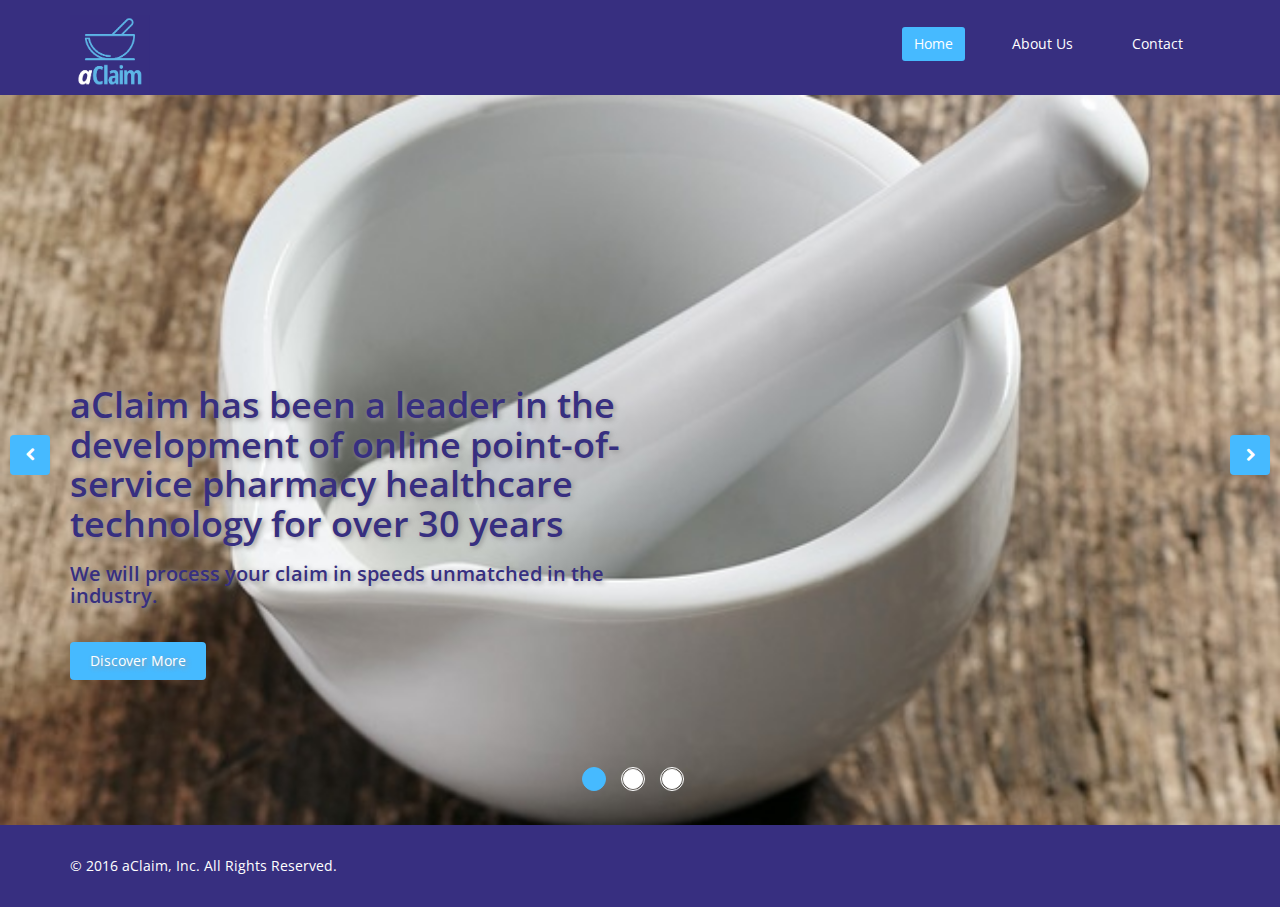
==== commit 2814c899: "Minor updates to text and logo" ====
--- a/index.html
+++ b/index.html
@@ -38,7 +38,7 @@
 							<span class="icon-bar"></span>
 							<span class="icon-bar"></span>
 						</button>
-						<a class="navbar-brand" href="index.html"><img src="images/aClaim/aclaimlogo6.png" alt="logo"></a>
+						<a class="navbar-brand" href="index.html"><img style="width:80px; height:80px" src="images/aClaim/aclaimlogo6.png" alt="logo"></a>
 					</div>
                 </div>
                 <div class="collapse navbar-collapse navbar-right">
@@ -95,8 +95,8 @@
                         <div class="row slide-margin">
                             <div class="col-sm-6">
                                 <div class="carousel-content">
-                                    <h1 class="animation animated-item-1" style="color:#FFF">aClaim is a "Unique-Boutique" PBM</h1>
-                                    <h2 class="animation animated-item-2" style="color:#FFF">We can provide custom solutions to your processing problems today.</h2>
+                                    <h1 class="animation animated-item-1" style="color:#FFF">aClaim is the nations only UNIQUE BOUTIQUE prescription benefits manager focusing only on customized solutions.  No matter what your real-time, online prescription processing needs are, aClaim can develop and implement a solution</h1>
+                                    <h2 class="animation animated-item-2" style="color:#FFF">Contact us today for more information</h2>
                                     <a class="btn-slide animation animated-item-3" href="contact-us.html">Contact US</a>
                                 </div>
                             </div>
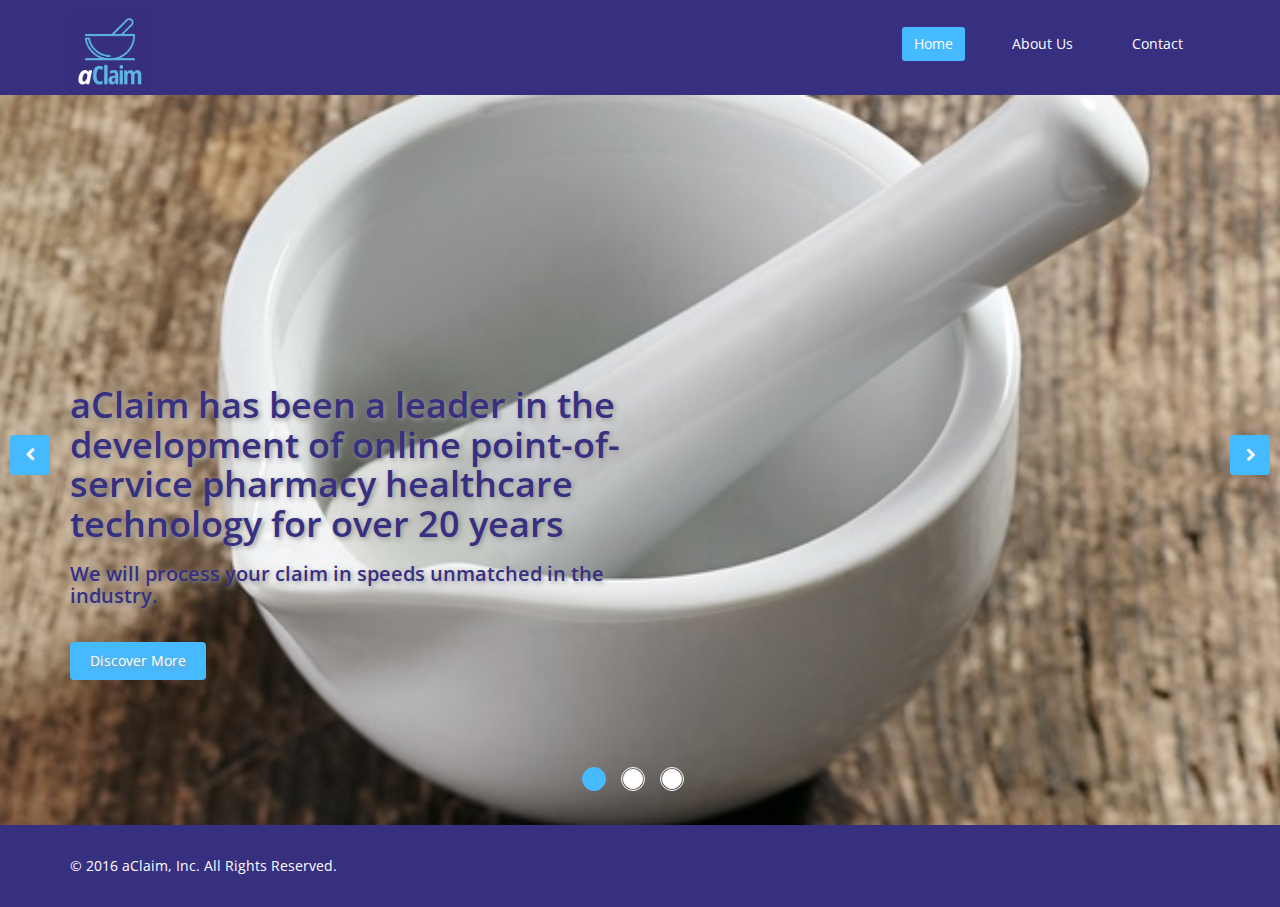
==== commit 3c157f91: "Fixed 30 years to 20 years" ====
--- a/index.html
+++ b/index.html
@@ -67,7 +67,7 @@
                         <div class="row slide-margin">
                             <div class="col-sm-6">
                                 <div class="carousel-content">
-                                    <h1 class="animation animated-item-1">aClaim has been a leader in the development of online point-of-service pharmacy healthcare technology for over 30 years</h1>
+                                    <h1 class="animation animated-item-1">aClaim has been a leader in the development of online point-of-service pharmacy healthcare technology for over 20 years</h1>
                                     <h2 class="animation animated-item-2">We will process your claim in speeds unmatched in the industry.</h2>
                                     <a class="btn-slide animation animated-item-3" href="about-us.html">Discover More</a>
                                 </div>
@@ -95,7 +95,7 @@
                         <div class="row slide-margin">
                             <div class="col-sm-6">
                                 <div class="carousel-content">
-                                    <h1 class="animation animated-item-1" style="color:#FFF">aClaim is the nations only UNIQUE BOUTIQUE prescription benefits manager focusing only on customized solutions.  No matter what your real-time, online prescription processing needs are, aClaim can develop and implement a solution</h1>
+                                    <h2 class="animation animated-item-1" style="color:#FFF; font-size:2.3em">aClaim is the nations only UNIQUE BOUTIQUE prescription benefits manager focusing only on customized solutions.  No matter what your real-time, online prescription processing needs are, aClaim can develop and implement a solution</h1>
                                     <h2 class="animation animated-item-2" style="color:#FFF">Contact us today for more information</h2>
                                     <a class="btn-slide animation animated-item-3" href="contact-us.html">Contact US</a>
                                 </div>
